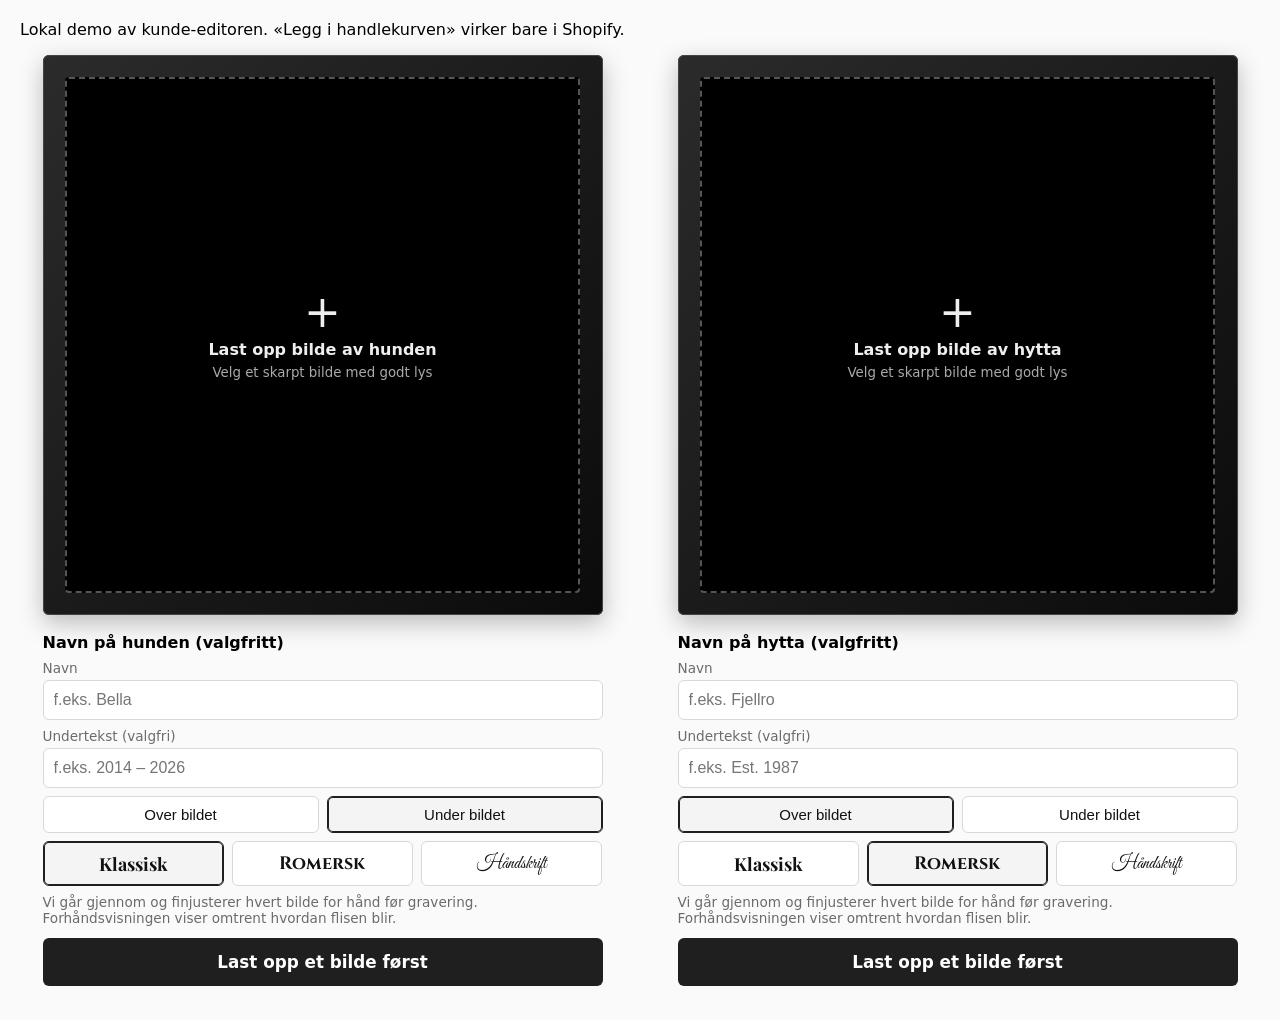
==== shop/demo.html @ 066e8e72 "Kunde-editor for nettbutikken (Shopify) og «Åpne bestilling» i admin - shop/: enkel, mobilvennlig ed" ====
<!DOCTYPE html>
<html lang="no">
<head>
  <meta charset="utf-8">
  <meta name="viewport" content="width=device-width, initial-scale=1">
  <title>Demo – kunde-editor</title>
  <link rel="stylesheet" href="https://fonts.googleapis.com/css2?family=Cinzel:wght@600;700&family=Great+Vibes&family=Playfair+Display:wght@700&display=swap">
  <link rel="stylesheet" href="editor.css">
  <style>body { font-family: system-ui, sans-serif; margin: 20px; background: #fafafa; } .grid { display: grid; grid-template-columns: repeat(auto-fit, minmax(320px, 1fr)); gap: 30px; }</style>
</head>
<body>
  <p>Lokal demo av kunde-editoren. «Legg i handlekurven» virker bare i Shopify.</p>
  <div class="grid">
    <div data-flis-editor data-preset="hund" data-variants='[{"id":1,"title":"Default Title","price":"499,00 kr","available":true}]'></div>
    <div data-flis-editor data-preset="hytte" data-variants='[{"id":2,"title":"Default Title","price":"499,00 kr","available":true}]'></div>
  </div>
  <script src="../js/presets.js"></script>
  <script src="../js/processing.js"></script>
  <script src="../js/crop.js"></script>
  <script src="../js/text.js"></script>
  <script src="editor.js"></script>
</body>
</html>
---- shop/editor.css ----
/* Kunde-editor for nettbutikken. Alt er avgrenset under .flis-editor så temaet ikke påvirkes. */
.flis-editor { --fe-accent: #1f1f1f; --fe-line: #d8d8d8; --fe-muted: #6b6b6b; max-width: 560px; margin: 0 auto; font: inherit; color: inherit; }
.flis-editor * { box-sizing: border-box; }
.flis-editor .fe-tile { position: relative; aspect-ratio: 1; padding: 4%; border-radius: 6px; background: linear-gradient(135deg, #2b2b2b, #0b0b0b); box-shadow: 0 8px 24px rgba(0,0,0,.25), inset 0 0 0 1px #444; }
.flis-editor .fe-canvas { display: none; width: 100%; height: 100%; background: #000; cursor: grab; touch-action: none; }
.flis-editor .fe-tile.has-image .fe-canvas { display: block; }
.flis-editor .fe-tile.has-image .fe-empty { display: none; }
.flis-editor .fe-empty { position: absolute; inset: 4%; display: flex; flex-direction: column; align-items: center; justify-content: center; gap: 6px; width: auto; border: 2px dashed #555; border-radius: 4px; background: #000; color: #eee; cursor: pointer; font: inherit; }
.flis-editor .fe-empty:hover { border-color: #aaa; }
.flis-editor .fe-empty-icon { font-size: 44px; line-height: 1; }
.flis-editor .fe-empty small { color: #aaa; }
.flis-editor .fe-tools { display: flex; align-items: center; gap: 8px; margin-top: 10px; flex-wrap: wrap; }
.flis-editor .fe-tools[hidden], .flis-editor .fe-hint[hidden] { display: none; }
.flis-editor .fe-tools input[type=range] { flex: 1; min-width: 100px; }
.flis-editor .fe-btn { border: 1px solid var(--fe-line); background: #fff; color: #111; border-radius: 6px; padding: 6px 12px; cursor: pointer; font: inherit; }
.flis-editor .fe-icon { width: 36px; height: 36px; padding: 0; font-size: 20px; }
.flis-editor .fe-small { font-size: .85em; }
.flis-editor .fe-hint, .flis-editor .fe-note { color: var(--fe-muted); font-size: .85em; margin: 6px 0; }
.flis-editor .fe-section { margin-top: 18px; }
.flis-editor h3 { font-size: 1em; margin: 0 0 8px; }
.flis-editor .fe-field { display: block; font-size: .85em; margin: 8px 0; color: var(--fe-muted); }
.flis-editor .fe-field input, .flis-editor .fe-field select { display: block; width: 100%; margin-top: 4px; padding: 10px; font-size: 16px; color: #111; border: 1px solid var(--fe-line); border-radius: 6px; background: #fff; }
.flis-editor .fe-row { display: flex; gap: 8px; flex-wrap: wrap; margin: 8px 0; }
.flis-editor .fe-chip { flex: 1; min-width: 90px; padding: 9px 10px; border: 1px solid var(--fe-line); border-radius: 6px; background: #fff; color: #111; cursor: pointer; font-size: 15px; }
.flis-editor .fe-chip.active { border-color: var(--fe-accent); box-shadow: inset 0 0 0 1px var(--fe-accent); background: #f4f4f4; }
.flis-editor .fe-font { font-size: 18px; }
.flis-editor .fe-add { display: block; width: 100%; margin-top: 12px; padding: 14px; border: 0; border-radius: 6px; background: var(--fe-accent); color: #fff; font: inherit; font-weight: 600; font-size: 1.05em; cursor: pointer; }
.flis-editor .fe-add:disabled { opacity: .6; cursor: default; }
.flis-editor .fe-msg { color: #b00020; font-size: .9em; }
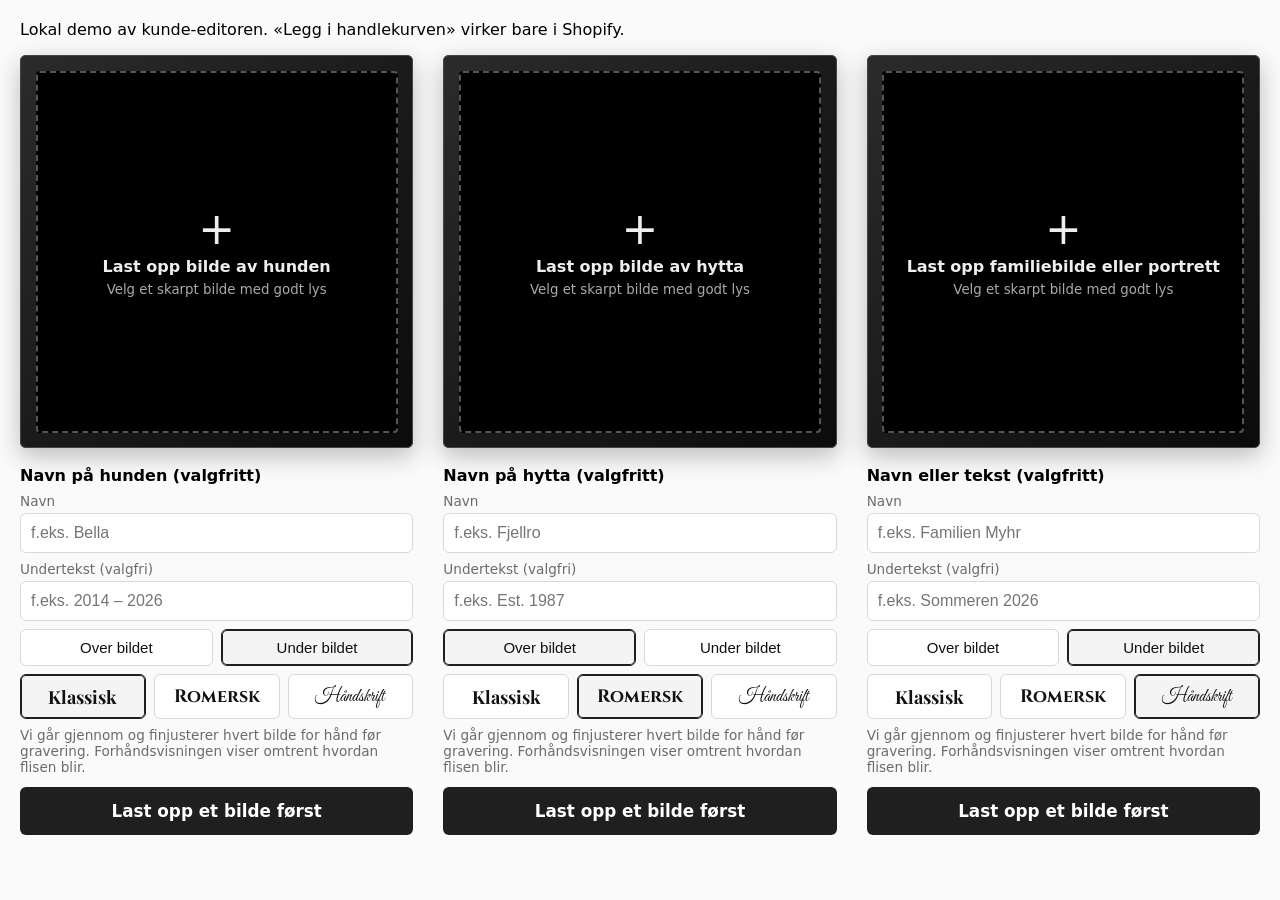
==== commit b1ac5a80: "Ny stil: Familie / portrett, og valg for bildet over hele flisen - Familie / portrett bruker samme t" ====
--- a/shop/demo.html
+++ b/shop/demo.html
@@ -13,6 +13,7 @@
   <div class="grid">
     <div data-flis-editor data-preset="hund" data-variants='[{"id":1,"title":"Default Title","price":"499,00 kr","available":true}]'></div>
     <div data-flis-editor data-preset="hytte" data-variants='[{"id":2,"title":"Default Title","price":"499,00 kr","available":true}]'></div>
+    <div data-flis-editor data-preset="familie" data-variants='[{"id":3,"title":"Default Title","price":"499,00 kr","available":true}]'></div>
   </div>
   <script src="../js/presets.js"></script>
   <script src="../js/processing.js"></script>
--- a/shop/editor.css
+++ b/shop/editor.css
@@ -27,3 +27,4 @@
 .flis-editor .fe-add { display: block; width: 100%; margin-top: 12px; padding: 14px; border: 0; border-radius: 6px; background: var(--fe-accent); color: #fff; font: inherit; font-weight: 600; font-size: 1.05em; cursor: pointer; }
 .flis-editor .fe-add:disabled { opacity: .6; cursor: default; }
 .flis-editor .fe-msg { color: #b00020; font-size: .9em; }
+.flis-editor [hidden] { display: none !important; }
